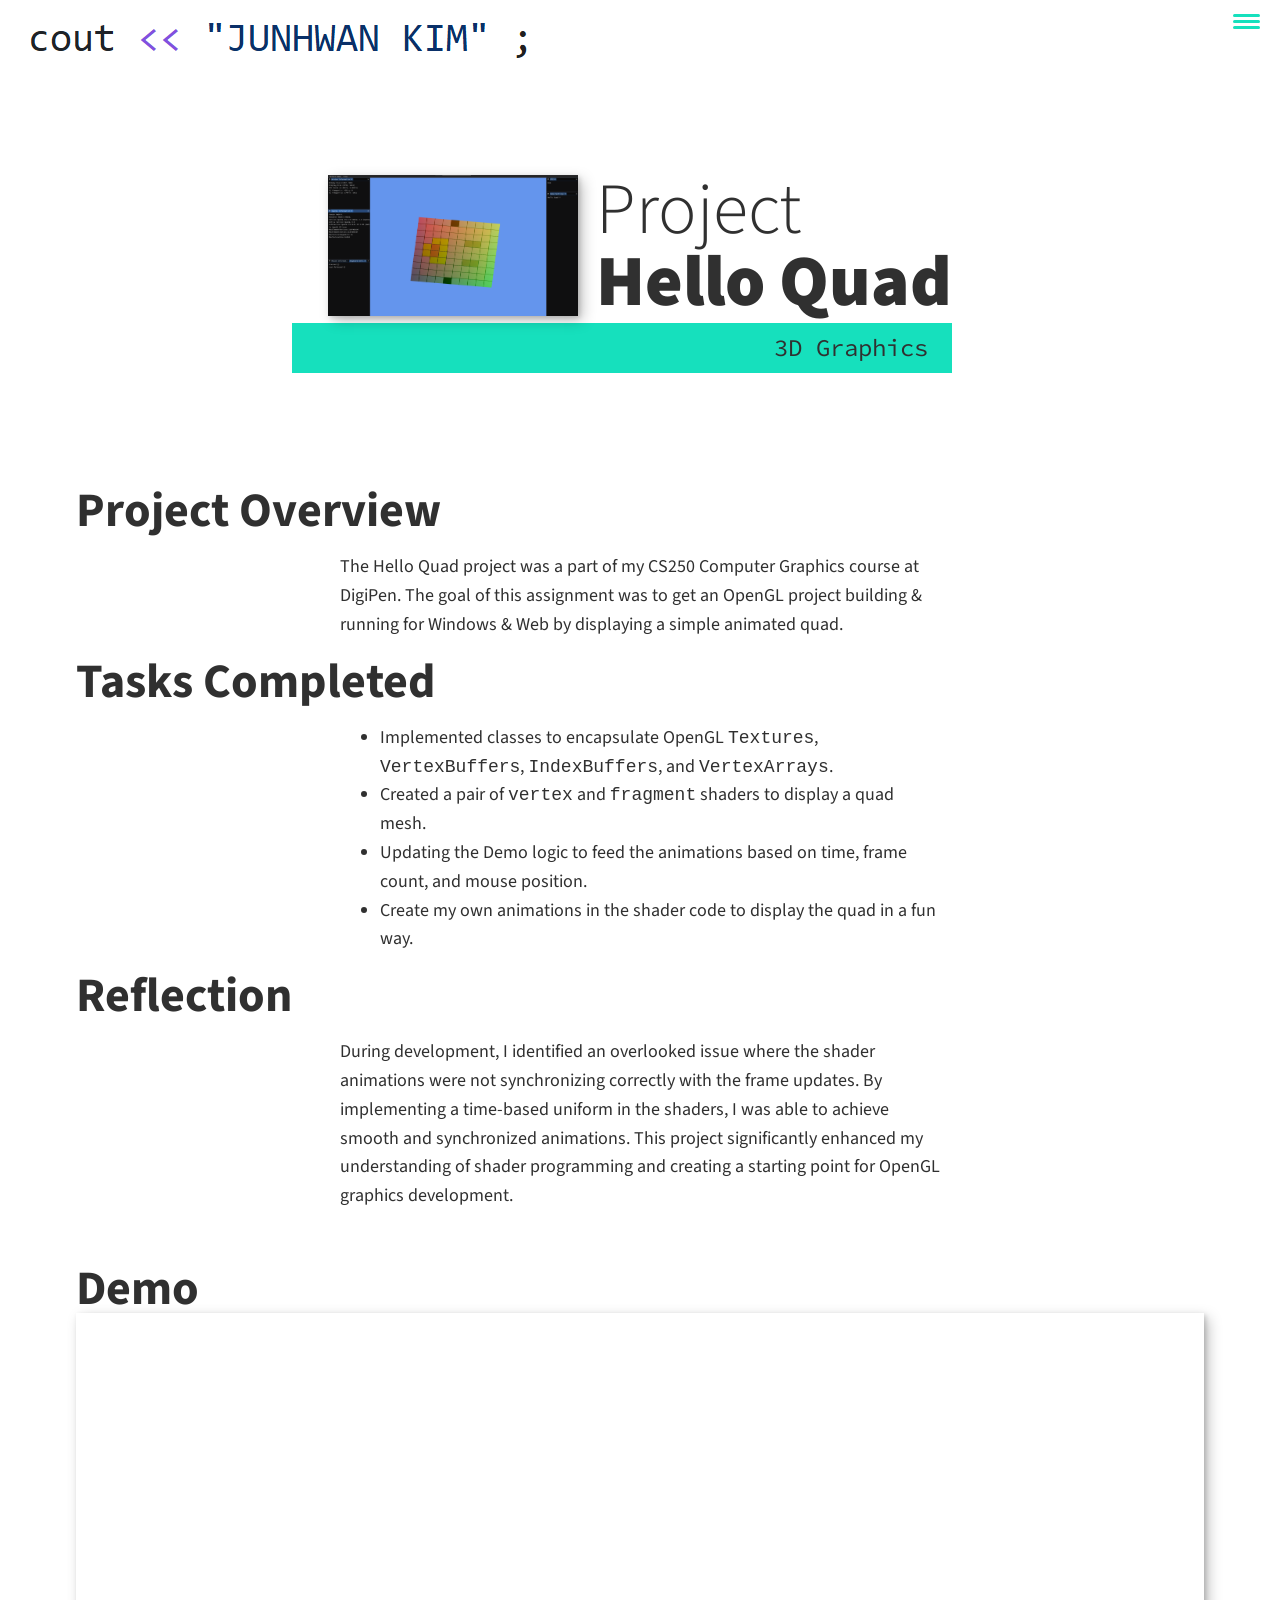
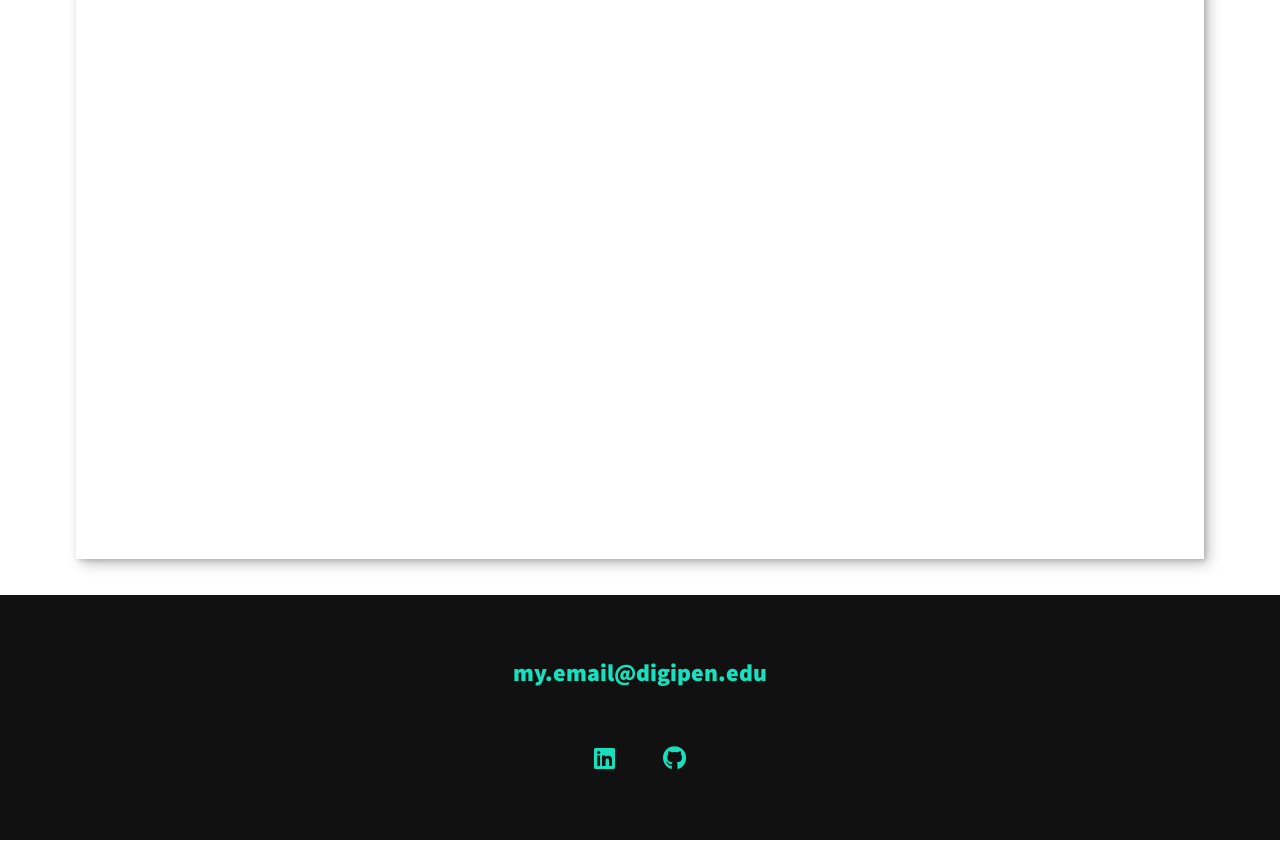
==== portfolio/01_hello.html @ 0390038f "hello" ====
<!-- https://youtu.be/_xkSvufmjEs?si=mh-MXT2ZdUasYAYn&t=3416 -->
<!-- adobe.ly/2GAgF93 -->
<!-- https://scrimba.com/build-and-deploy-your-portfolio-c012 -->
<!DOCTYPE html>
<html lang="en">

<head>
    <meta charset="UTF-8">
    <link rel="icon" type="image/svg+xml" href="../img/face.jpg">

    <!-- Help auto scale for desktop & mobile -->
    <meta name="viewport" content="width=device-width, initial-scale=1.0">
    <title>Junhwan Kim Website</title>

    <!-- Normalize the difference across browsers  https://necolas.github.io/normalize.css/ -->
    <link rel="stylesheet" href="../external/normalize.css">

    <link rel="stylesheet" href="https://cdnjs.cloudflare.com/ajax/libs/font-awesome/5.11.2/css/all.css"
        integrity="sha256-46qynGAkLSFpVbEBog43gvNhfrOj+BmwXdxFgVK/Kvc=" crossorigin="anonymous" />

    <!-- https://fonts.google.com/selection/embed -->
    <link rel="preconnect" href="https://fonts.googleapis.com">
    <link rel="preconnect" href="https://fonts.gstatic.com" crossorigin>
    <link
        href="https://fonts.googleapis.com/css2?family=Source+Code+Pro:ital,wght@0,200..900;1,200..900&family=Source+Sans+3:ital,wght@0,200..900;1,200..900&display=swap"
        rel="stylesheet">

    <link rel="stylesheet" href="../css/style.css">
</head>

<body>
    <header>
        <div class="logo">
            <!-- alt text can be blank since the logo is purely decorative and putting something like logo isn't actually helpful -->
            <img src="../img/cout.jpg" alt="">
        </div>
        <button class="nav-toggle" aria-label="toggle navigation">
            <span class="hamburger"></span>
        </button>
        <nav class="nav">
            <ul class="nav__list">
                <li class="nav__item">
                    <a href="../index.html" class="nav__link">Home</a>
                </li>
                <li class="nav__item">
                    <a href="../index.html#skills" class="nav__link">Skills</a>
                </li>
                <li class="nav__item">
                    <a href="../index.html#about" class="nav__link">About Me</a>
                </li>
                <li class="nav__item">
                    <a href="../index.html#projects" class="nav__link">Projects</a>
                </li>
                <li class="nav__item">
                    <a href="../index.html#resume" class="nav__link">Resume</a>
                </li>
            </ul>
        </nav>
    </header>

    <!-- Introduction -->
    <section class="intro">
        <h1 class="section__title section__title--intro">
            Project <strong>Hello Quad</strong>
        </h1>
        <p class="section__subtitle section__subtitle--intro">3D Graphics</p>
        <img src="../img/portfolio_thumbnails/01_hello.jpg" alt="a picture of this portfolio item" class="intro__img">
    </section>

    <div class="portfolio-item-individual">
        <h2>Project Overview</h2>
        <p>The Hello Quad project was a part of my CS250 Computer Graphics course at DigiPen.
            The goal of this assignment was to get an OpenGL project building & running for Windows & Web by displaying a simple animated quad.</p>

        <h2>Tasks Completed</h2>
        <ul>
            <li>Implemented classes to encapsulate OpenGL <code>Textures</code>, <code>VertexBuffers</code>, <code>IndexBuffers</code>, and <code>VertexArrays</code>.</li>
            <li>Created a pair of <code>vertex</code> and <code>fragment</code> shaders to display a quad mesh.</li>
            <li>Updating the Demo logic to feed the animations based on time, frame count, and mouse position.</li>
            <li>Create my own animations in the shader code to display the quad in a fun way.</li>
        </ul>

        <h2>Reflection</h2>
        <p>During development, I identified an overlooked issue where the shader animations were not synchronizing correctly with the frame updates.
            By implementing a time-based uniform in the shaders, I was able to achieve smooth and synchronized animations.
            This project significantly enhanced my understanding of shader programming and creating a starting point for OpenGL graphics development.</p>
    </div>

    <div class="portfolio-item-individual">
        <h2>Demo</h2>
        <iframe id="demo" src="https://kmukimjh.github.io/HelloQuad/"></iframe>
    </div>


    <!-- Footer -->
    <footer class="footer">
        <a href="mailto:my.email@digipen.edu" class="footer__link">my.email@digipen.edu</a>
        <ul class="social-list">
            <li class="social-list__item">
                <a class="social-list__link" href="https://linkedin.com/in/mylinkedinid">
                    <i class="fab fa-linkedin"></i>
                </a>
            </li>
            <li class="social-list__item">
                <a class="social-list__link" href="https://github.com/mygithubid">
                    <i class="fab fa-github"></i>
                </a>
            </li>
            <!-- Want to list more? search : https://fontawesome.com/v5/search?ic=brands -->
        </ul>
    </footer>

    <script src="../js/index.js"></script>

</body>

</html>
---- css/style.css ----
/* make padding within widths rather calculating with total width? */
*,
*::before,
*::after {
  box-sizing: border-box;
}

/* Custom Properties */

:root {
  --ff-primary: "Source Sans 3", sans-serif;
  --ff-secondary: "Source Code Pro", monospace;

  --fw-reg: 300;
  --fw-bold: 900;

  --clr-light: #ffffff;
  --clr-dark: #303030;
  --clr-accent: #16e0bd;

  --fs-h1: 3rem;
  --fs-h2: 2.25rem;
  --fs-h3: 1.25rem;
  --fs-body: 1rem;

  --bs: 0.25em 0.25em 0.75em rgba(0, 0, 0, 0.25),
    0.125em 0.125em 0.25em rgba(0, 0, 0, 0.15);
}

/* With wider screens use differnt/bigger numbers */
@media (min-width: 800px) {
  :root {
    --fs-h1: 4.5rem;
    --fs-h2: 3rem;
    --fs-h3: 1.5rem;
    --fs-body: 1.125rem;
  }
}

/* General Styles */

html {
  scroll-behavior: smooth;
}

body {
  background: var(--clr-light);
  color: var(--clr-dark);
  margin: 0;
  font-family: var(--ff-primary);
  font-size: var(--fs-body);
  line-height: 1.6;
}

section {
  padding: 5em 2em;
}

img {
  display: block;
  max-width: 100%;
}

strong {
  font-weight: var(--fw-bold);
}

:focus {
  outline: 3px solid var(--clr-accent);
  outline-offset: 3px;
}

.btn {
  display: inline-block;
  padding: 0.5em 2.5em;
  background: var(--clr-accent);
  color: #303030;
  text-decoration: none;
  cursor: pointer;
  font-size: 0.8rem;
  text-transform: uppercase;
  letter-spacing: 2px;
  font-weight: var(--fw-bold);
  transition: transform 200ms ease-in-out;
}

.btn:hover {
  transform: scale(1.1);
}

/* Typography */

h1,
h2,
h3 {
  line-height: 1;
  margin: 0;
}

h1 {
  font-size: var(--fs-h1);
}

h2 {
  font-size: var(--fs-h2);
}

h3 {
  font-size: var(--fs-h3);
}

.section__title {
  margin-bottom: 0.25rem;
}

.section__title--intro {
  font-weight: var(--fw-reg);
}

.section__title--intro strong {
  display: block;
}

.section__subtitle {
  margin: 0;
  font-size: var(--fs-h3);
}

.section__subtitle--intro,
.section__subtitle--about {
  background: var(--clr-accent);
  color: #303030;
  padding: 0.25em 1em;
  font-family: var(--ff-secondary);
  margin-bottom: 1em;
}

.section__subtitle--projects {
  color: var(--clr-accent);
  font-weight: var(--fw-bold);
  margin-bottom: 1em;
}

/* header */
header {
  display: flex;
  justify-content: space-between;
  padding: 1em;
}
.logo {
  max-width: 528px;
}

.nav {
  position: fixed;
  background: var(--clr-dark);
  color: var(--clr-light);
  top: 0;
  bottom: 0;
  left: 0;
  right: 0;
  z-index: 100;

  transform: translateX(100%);
  transition: transform 250ms cubic-bezier(0.5, 0, 0.5, 1);
}

.nav__list {
  list-style: none;
  display: flex;
  height: 100%;
  flex-direction: column;
  justify-content: space-evenly;
  align-items: center;
  margin: 0;
  padding: 0;
}

.nav__link {
  color: inherit;
  font-weight: var(--fw-bold);
  font-size: var(--fs-h2);
  text-decoration: none;
}

.nav__link:hover {
  color: var(--clr-accent);
}

.nav-toggle {
  padding: 0.5em;
  background: transparent;
  border: 0;
  cursor: pointer;
  position: absolute;
  right: 1em;
  top: 1em;
  z-index: 1000;
}

.nav-open .nav {
  transform: translateX(0);
}

.nav-open .nav-toggle {
  position: fixed;
}

.nav-open .hamburger {
  transform: rotate(0.625turn);
}

.nav-open .hamburger::before {
  transform: rotate(90deg) translateX(-6px);
}

.nav-open .hamburger::after {
  opacity: 0;
}

.hamburger {
  display: block;
  position: relative;
}

.hamburger,
.hamburger::before,
.hamburger::after {
  background: var(--clr-accent);
  width: 2em;
  height: 3px;
  border-radius: 1em;
  transition: transform 250ms ease-in-out;
}

.hamburger::before,
.hamburger::after {
  content: "";
  position: absolute;
  left: 0;
  right: 0;
}

.hamburger::before {
  top: 6px;
}
.hamburger::after {
  bottom: 6px;
}

/* Intro Section */
.intro {
  position: relative;
  z-index: 2;
}

.intro-bg {
  position: absolute;
  top: 0;
  left: 0;
  width: 100%;
  height: 100%;
  overflow: hidden;
  z-index: -2;
}

.intro-bg iframe {
  width: 100%;
  height: 100%;
  border: none;
  position: absolute;
  top: 0;
  left: 0;
}

.intro__img {
  box-shadow: var(--bs);
}

.section__subtitle--intro {
  display: inline-block;
}

@media (min-width: 600px) {
  .intro {
    display: grid;
    width: min-content;
    margin: 0 auto;
    column-gap: 1em;
    grid-template-areas:
      "img title"
      "img subtitle";
    grid-template-columns: min-content max-content;
  }

  .intro__img {
    grid-area: img;
    min-width: 250px;
    position: relative;
    z-index: 2;
  }

  .section__subtitle--intro {
    align-self: start;
    grid-column: -1/1;
    grid-row: 2;
    text-align: right;
    position: relative;
    left: -1.5em;
    width: calc(100% + 1.5em);
  }
}

/* my services section */

.my-services {
  background-color: var(--clr-light);
  background-image: linear-gradient(rgba(255, 255, 255, 0.85), rgba(255, 255, 255, 0.85)), url(../img/skills-bg.jpg);
  background-size: cover;
  color: var(--clr-dark);
  text-align: center;
}

.section__title--services {
  color: var(--clr-accent);
  position: relative;
}

.section__title--services::after {
  content: "";
  display: block;
  width: 2em;
  height: 1px;
  margin: 0.5em auto 1em;
  background: var(--clr-dark);
  opacity: 0.25;
}

.services {
  margin-bottom: 4em;
}

.service {
  max-width: 500px;
  margin: 0 auto;
}

@media (min-width: 800px) {
  .services {
    display: flex;
    max-width: 1000px;
    margin-left: auto;
    margin-right: auto;
  }

  .service + .service {
    margin-left: 2em;
  }
}

/* About Me */

.about-me {
  max-width: 1000px;
  margin: 0 auto;
}

.about-me__img {
  box-shadow: var(--bs);
}

@media (min-width: 600px) {
  .about-me {
    display: grid;
    grid-template-columns: 1fr 200px;
    grid-template-areas:
      "title img"
      "subtitle img"
      "text img";
    column-gap: 2em;
  }

  .section__title--about {
    grid-area: title;
  }

  .section__subtitle--about {
    grid-column: 1 / -1;
    grid-row: 2;
    position: relative;
    left: -1em;
    width: calc(100% + 2em);
    padding-left: 1em;
    padding-right: calc(200px + 2.5em);
  }

  .about-me__img {
    grid-area: img;
    position: relative;
    z-index: 2;
  }
}

/* Portfolio / My projects */

.my-projects {
  background-color: var(--clr-light);
  color: var(--clr-dark);
  text-align: center;
}

.portfolio {
  display: grid;
  grid-template-columns: repeat(auto-fit, minmax(300px, 1fr));
  max-width: 1200px;
  margin: 0 auto;
}

.portfolio__item {
  background: var(--clr-dark);
  overflow: hidden;
}

.portfolio__img {
  transition: transform 750ms cubic-bezier(0.5, 0, 0.5, 1), opacity 250ms linear;
}

.portfolio__item:focus {
  position: relative;
  z-index: 2;
}

.portfolio__img:hover,
.portfolio__item:focus .portfolio__img {
  transform: scale(1.2);
  opacity: 0.75;
}

/*--------------------------------------------------------------
# Resume Section
--------------------------------------------------------------*/

.section__title--resume {
  text-align: center;
}

.my-resume {
  display: flex;
  flex-direction: column;
  align-items: center;
}

.resume-section h3 {
  color: var(--clr-dark);
  text-align: center;
}

.resume-section .resume-item {
  padding: 0 0 20px 20px;
  margin-top: -18px;
  border-left: 2px solid var(--clr-accent);
  position: relative;
  max-width: 1000px;
}

.resume-section .resume-item b {
  text-transform: uppercase;
  color: color-mix(in srgb, var(--clr-accent), transparent 5%);
  position: sticky;
}

.resume-section .resume-item::before {
  content: "";
  position: absolute;
  width: 16px;
  height: 16px;
  border-radius: 50px;
  left: -9px;
  top: 0;
  background: var(--clr-light);
  border: 2px solid var(--clr-accent);
}

/* Footer */

.footer {
  background: #111;
  color: var(--clr-accent);
  text-align: center;
  padding: 2.5em 0;
  font-size: var(--fs-h3);
}

.footer a {
  color: inherit;
  text-decoration: none;
}

.footer__link {
  font-weight: var(--fw-bold);
}

.footer__link:hover,
.social-list__link:hover {
  opacity: 0.7;
}

.footer__link:hover {
  text-decoration: underline;
}

.social-list {
  list-style: none;
  display: flex;
  justify-content: center;
  margin: 2em 0 0;
  padding: 0;
}

.social-list__item {
  margin: 0 0.5em;
}

.social-list__link {
  padding: 0.5em;
}

/* individual portfolio item styles */

.portfolio-item-individual {
  padding: 0 2em 2em;
  max-width: 1200px;
  margin: 0 auto;
}

.portfolio-item-individual p,
.portfolio-item-individual ul {
  max-width: 600px;
  margin-left: auto;
  margin-right: auto;
}

.portfolio-item-individual iframe {
  box-shadow: var(--bs);
  display: block;
  max-width: 1200px;
  width: 100%;
  height: auto;
  aspect-ratio: 4 / 3;
  margin: 0 auto;
  border: none;
}

body.dark-mode {
  --clr-light: #1a1a1a;
  --clr-dark: #f4f4f4;
  --clr-accent: #0fa185;
}

body.dark-mode .my-services,
body.dark-mode .my-projects {
  background-color: #0d0d0d; 
  color: var(--clr-dark);    
}

body.dark-mode .my-services {
  background-image: linear-gradient(rgba(26, 26, 26, 0.85), rgba(26, 26, 26, 0.85)), url(../img/skills-bg.jpg);
}

#dark-mode-toggle {
  background: transparent;
  border: 2px solid var(--clr-accent);
  color: var(--clr-accent);
  padding: 0.3em 0.8em;
  cursor: pointer;
  border-radius: 5px;
  font-family: var(--ff-secondary);
  font-size: 0.8rem;
  transition: all 200ms ease;
  margin-left: auto;
  margin-right: 4.5em;
  align-self: center;
  position: relative;
  z-index: 10;
}

#dark-mode-toggle:hover {
  background: var(--clr-accent);
  color: #ffffff;
}

.reveal {
  position: relative;
  transform: translateY(50px);
  opacity: 0;
  transition: all 0.8s ease-out;
}

.reveal.active {
  transform: translateY(0);
  opacity: 1;
}
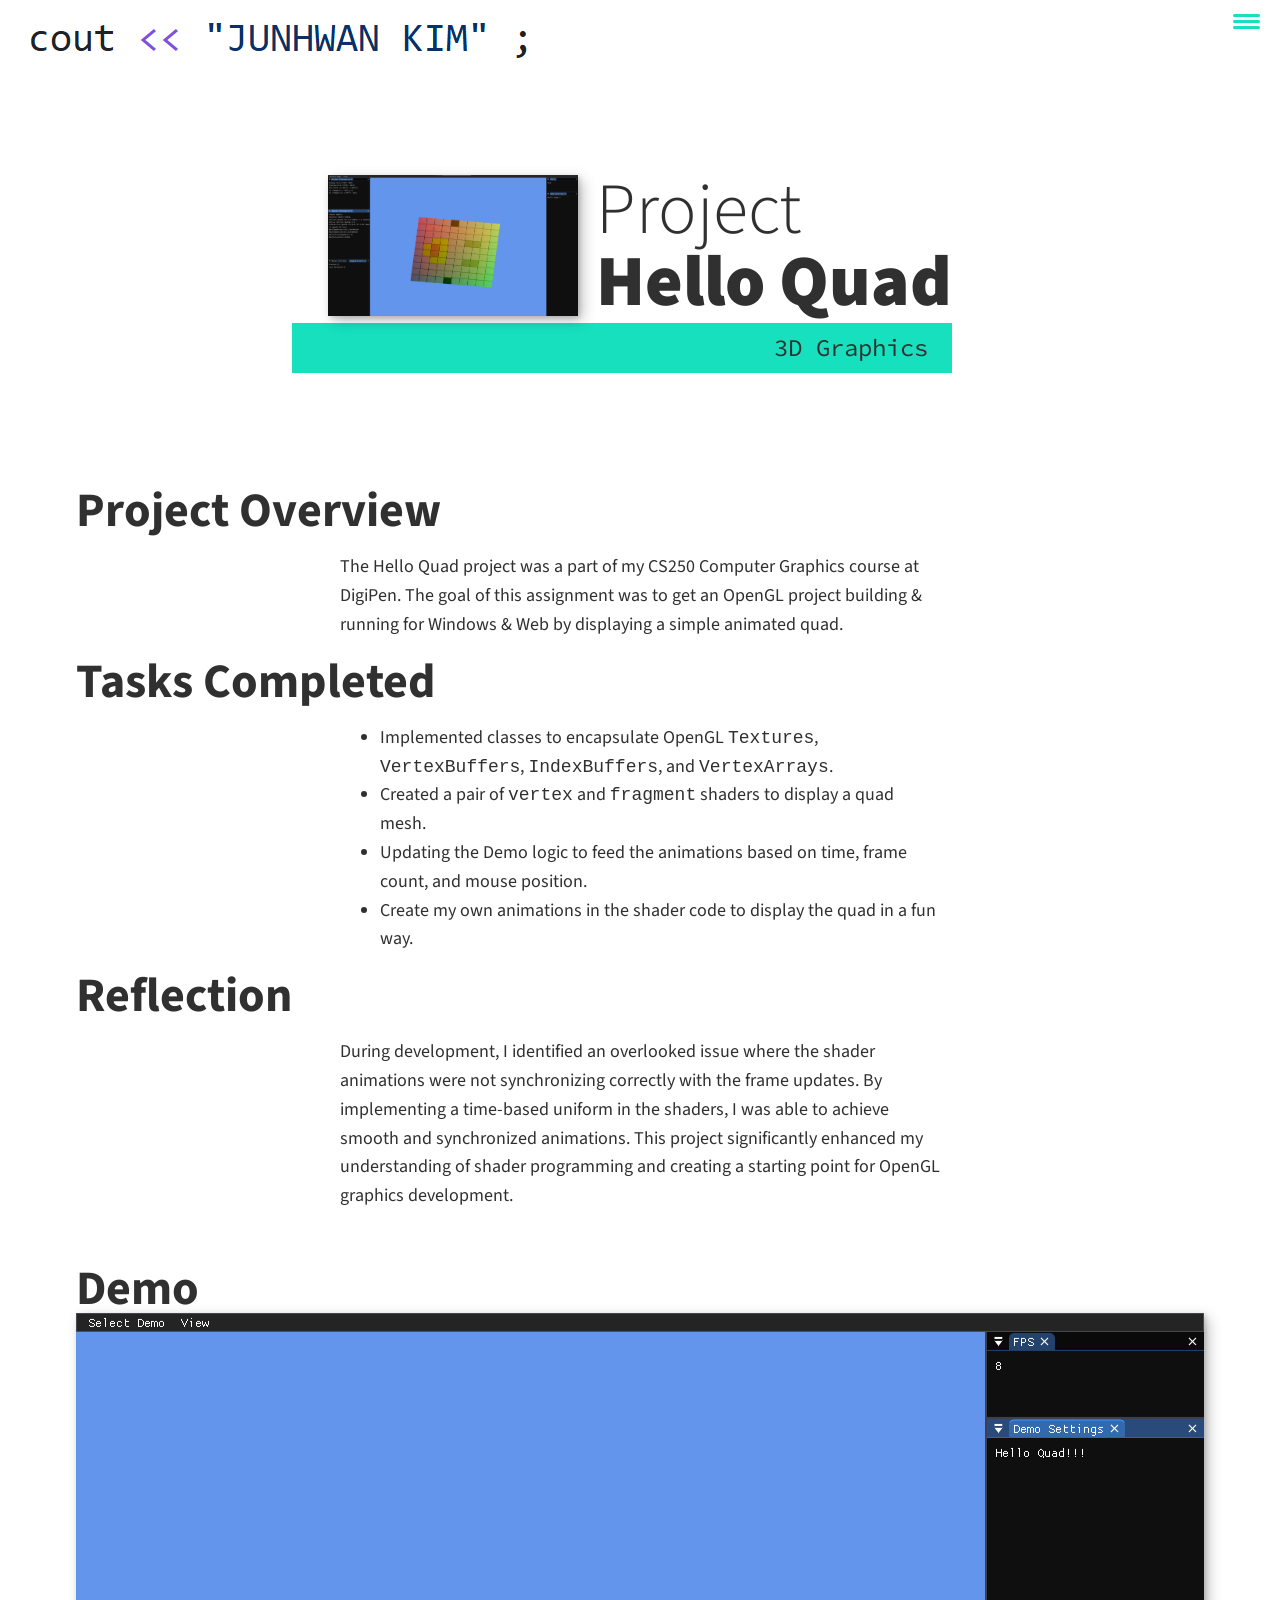
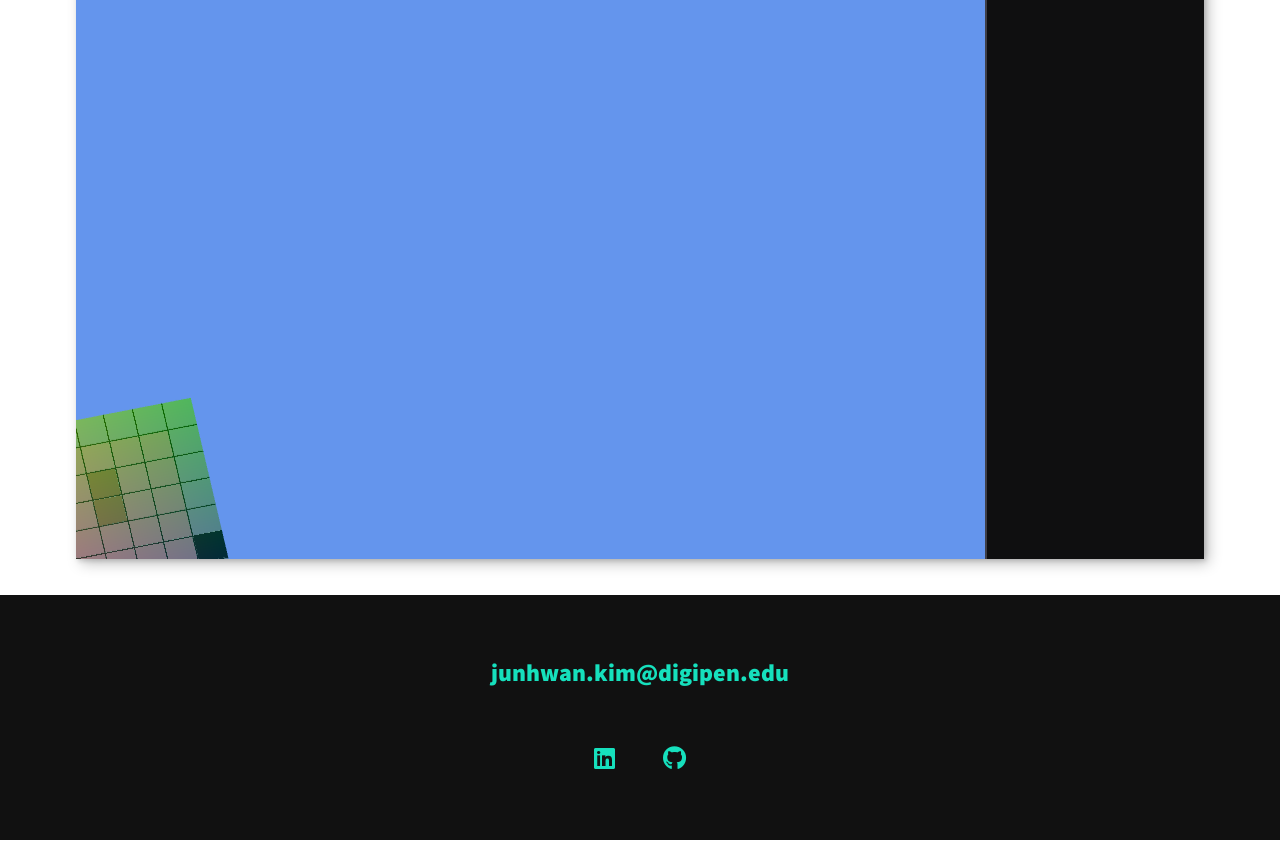
==== commit 5d239a64: "webgl" ====
--- a/portfolio/01_hello.html
+++ b/portfolio/01_hello.html
@@ -88,21 +88,21 @@
 
     <div class="portfolio-item-individual">
         <h2>Demo</h2>
-        <iframe id="demo" src="https://kmukimjh.github.io/HelloQuad/"></iframe>
+        <iframe id="demo" src="../webgl/D01HelloQuad/graphics_fun.html"></iframe>
     </div>
 
 
     <!-- Footer -->
     <footer class="footer">
-        <a href="mailto:my.email@digipen.edu" class="footer__link">my.email@digipen.edu</a>
+        <a href="mailto:junhwan.kim@digipen.edu" class="footer__link">junhwan.kim@digipen.edu</a>
         <ul class="social-list">
             <li class="social-list__item">
-                <a class="social-list__link" href="https://linkedin.com/in/mylinkedinid">
+                <a class="social-list__link" href="https://linkedin.com/in/준환-김-273240406/">
                     <i class="fab fa-linkedin"></i>
                 </a>
             </li>
             <li class="social-list__item">
-                <a class="social-list__link" href="https://github.com/mygithubid">
+                <a class="social-list__link" href="https://github.com/KMUKIMJH">
                     <i class="fab fa-github"></i>
                 </a>
             </li>
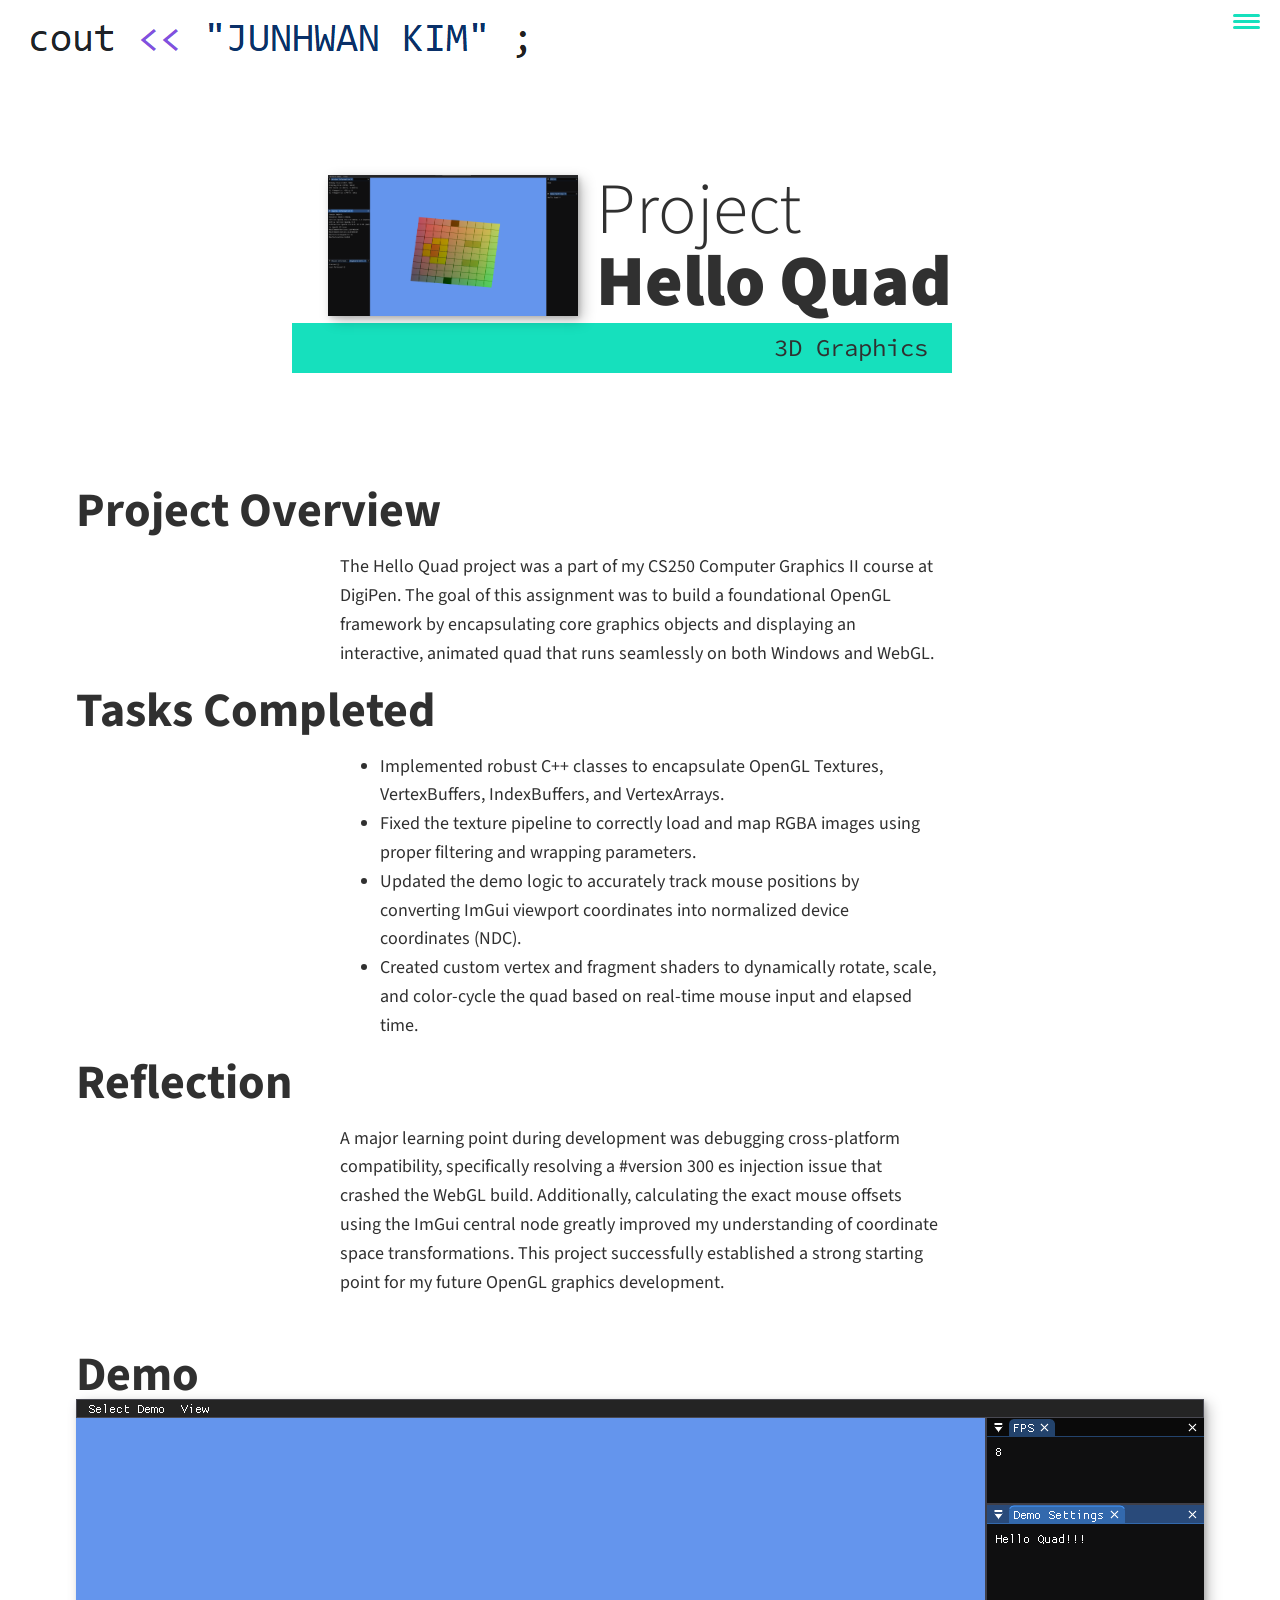
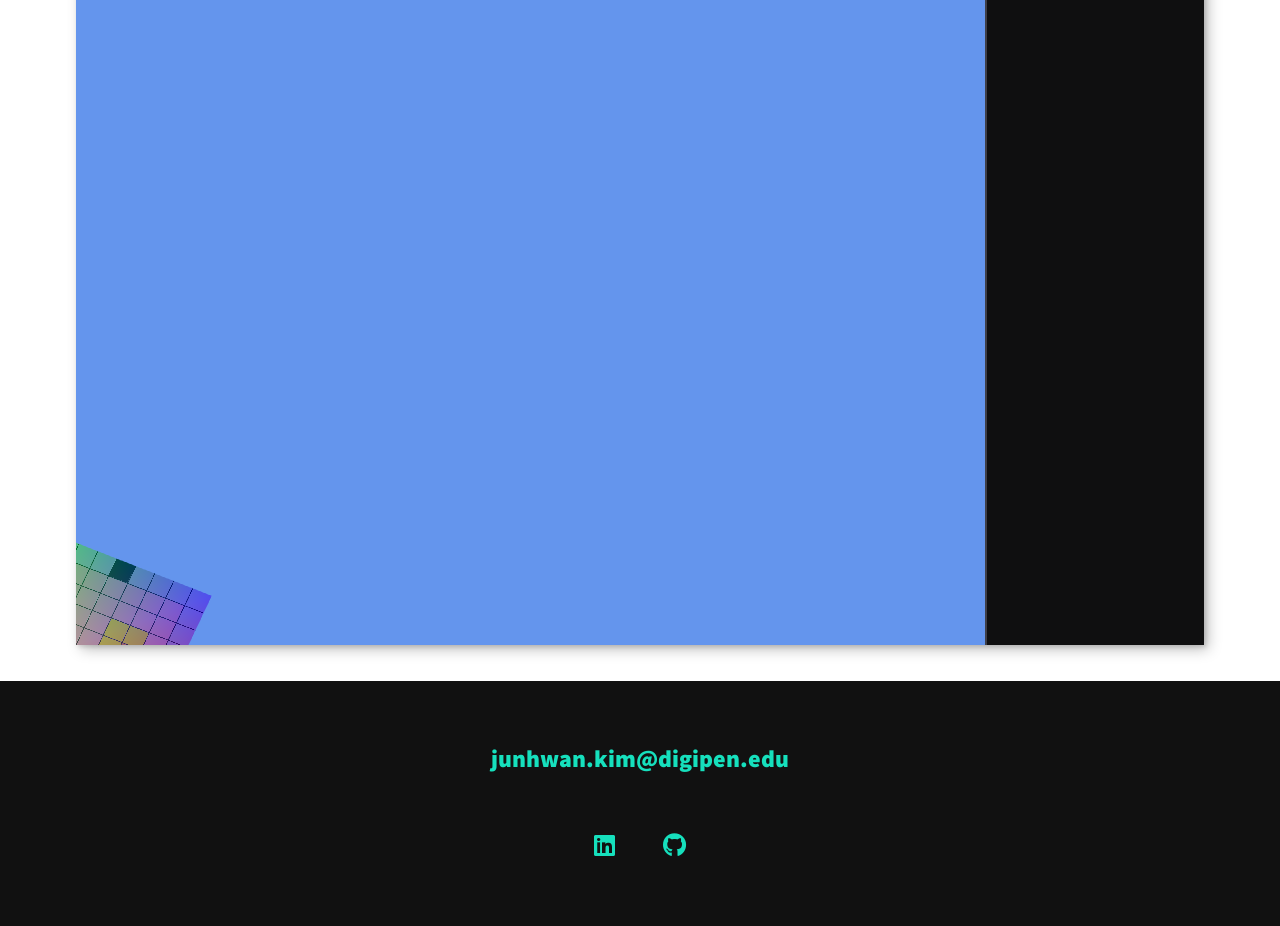
==== commit e04b6de2: "D02" ====
--- a/portfolio/01_hello.html
+++ b/portfolio/01_hello.html
@@ -69,21 +69,20 @@
 
     <div class="portfolio-item-individual">
         <h2>Project Overview</h2>
-        <p>The Hello Quad project was a part of my CS250 Computer Graphics course at DigiPen.
-            The goal of this assignment was to get an OpenGL project building & running for Windows & Web by displaying a simple animated quad.</p>
+        <p>The Hello Quad project was a part of my CS250 Computer Graphics II course at DigiPen.
+            The goal of this assignment was to build a foundational OpenGL framework by encapsulating core graphics objects and displaying an interactive, animated quad that runs seamlessly on both Windows and WebGL.</p>
 
         <h2>Tasks Completed</h2>
         <ul>
-            <li>Implemented classes to encapsulate OpenGL <code>Textures</code>, <code>VertexBuffers</code>, <code>IndexBuffers</code>, and <code>VertexArrays</code>.</li>
-            <li>Created a pair of <code>vertex</code> and <code>fragment</code> shaders to display a quad mesh.</li>
-            <li>Updating the Demo logic to feed the animations based on time, frame count, and mouse position.</li>
-            <li>Create my own animations in the shader code to display the quad in a fun way.</li>
+            <li>Implemented robust C++ classes to encapsulate OpenGL Textures, VertexBuffers, IndexBuffers, and VertexArrays.</li>
+            <li>Fixed the texture pipeline to correctly load and map RGBA images using proper filtering and wrapping parameters.</li>
+            <li>Updated the demo logic to accurately track mouse positions by converting ImGui viewport coordinates into normalized device coordinates (NDC).</li>
+            <li>Created custom vertex and fragment shaders to dynamically rotate, scale, and color-cycle the quad based on real-time mouse input and elapsed time.</li>
         </ul>
 
         <h2>Reflection</h2>
-        <p>During development, I identified an overlooked issue where the shader animations were not synchronizing correctly with the frame updates.
-            By implementing a time-based uniform in the shaders, I was able to achieve smooth and synchronized animations.
-            This project significantly enhanced my understanding of shader programming and creating a starting point for OpenGL graphics development.</p>
+        <p>A major learning point during development was debugging cross-platform compatibility, specifically resolving a #version 300 es injection issue that crashed the WebGL build. Additionally, calculating the exact mouse offsets using the ImGui central node greatly improved my understanding of coordinate space transformations.
+            This project successfully established a strong starting point for my future OpenGL graphics development.</p>
     </div>
 
     <div class="portfolio-item-individual">
